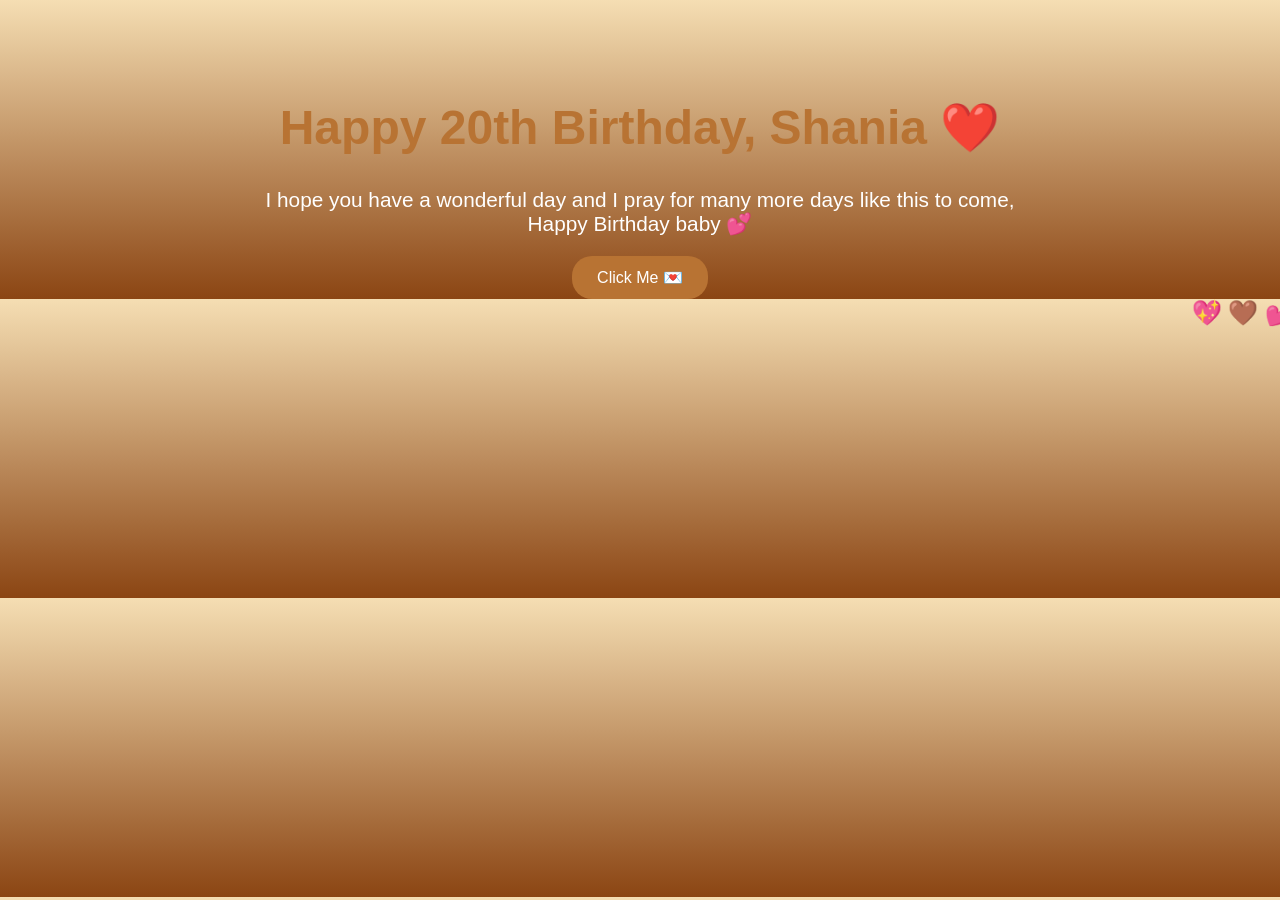
==== index.html @ 3236a1a7 "commit 1" ====
<!DOCTYPE html>
<html lang="en">
<head>
    <meta charset="UTF-8">
    <title>Happy Birthday Shania ❤️</title>
    <link rel="stylesheet" href="style.css">
</head>
<body>

    <div class="container">
        <h1 class="fade-in">Happy 20th Birthday, Shania ❤️</h1>
        
        <p class="fade-in delay">
            I hope you have a wonderful day and I pray for many more days like this to come,<br>
            Happy Birthday baby 💕
        </p>

        <button onclick="showSurprise()">Click Me 💌</button>

        <p id="hiddenMessage">
            You make my life brighter in ways you don’t even realize 💖
        </p>
    </div>

    <div class="hearts"></div>

    <script src="script.js"></script>
</body>
</html>
---- style.css ----
body {
    margin: 0;
    font-family: 'Segoe UI', sans-serif;
    background: linear-gradient(to bottom, #f5deb3, #8b4513); /* chamois → mahogany */
    color: #fff;
    text-align: center;
    overflow: hidden;
}

.container {
    margin-top: 100px;
}

h1 {
    color: #b87333; /* copper */
    font-size: 3em;
}

p {
    font-size: 1.3em;
    margin: 20px;
}

button {
    padding: 12px 25px;
    font-size: 16px;
    border: none;
    border-radius: 20px;
    background-color: #b87333; /* copper */
    color: white;
    cursor: pointer;
}

button:hover {
    background-color: #a0522d;
}

#hiddenMessage {
    display: none;
    margin-top: 20px;
    font-size: 1.2em;
    color: #ffc0cb; /* pink */
}

/* Fade-in animation */
.fade-in {
    opacity: 0;
    animation: fadeIn 2s forwards;
}

.delay {
    animation-delay: 2s;
}

@keyframes fadeIn {
    to {
        opacity: 1;
    }
}

/* Floating hearts */
.hearts::before,
.hearts::after {
    content: "💖 🤎 💕 🤎 💗";
    position: absolute;
    width: 100%;
    animation: float 10s linear infinite;
    font-size: 24px;
}

@keyframes float {
    from {
        transform: translateY(100vh);
    }
    to {
        transform: translateY(-10vh);
    }
}
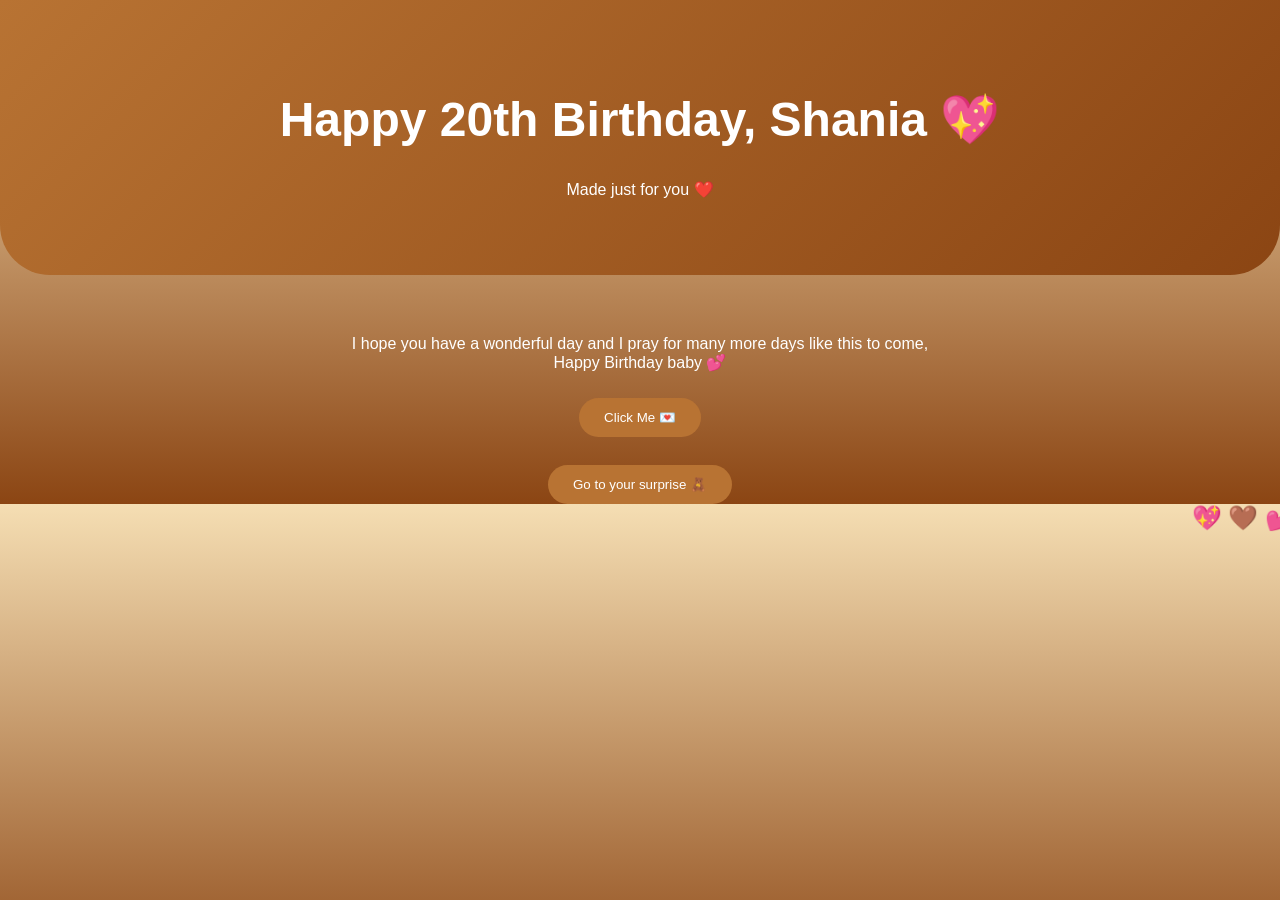
==== commit 6e2df37c: "Added images, another html and changed code" ====
--- a/index.html
+++ b/index.html
@@ -7,10 +7,13 @@
 </head>
 <body>
 
+    <div class="hero">
+        <h1>Happy 20th Birthday, Shania 💖</h1>
+        <p>Made just for you ❤️</p>
+    </div>
+
     <div class="container">
-        <h1 class="fade-in">Happy 20th Birthday, Shania ❤️</h1>
-        
-        <p class="fade-in delay">
+        <p class="fade-in">
             I hope you have a wonderful day and I pray for many more days like this to come,<br>
             Happy Birthday baby 💕
         </p>
@@ -20,6 +23,12 @@
         <p id="hiddenMessage">
             You make my life brighter in ways you don’t even realize 💖
         </p>
+
+        <br><br>
+
+        <a href="second.html">
+            <button>Go to your surprise 🧸</button>
+        </a>
     </div>
 
     <div class="hearts"></div>
--- a/style.css
+++ b/style.css
@@ -1,34 +1,37 @@
 body {
     margin: 0;
     font-family: 'Segoe UI', sans-serif;
-    background: linear-gradient(to bottom, #f5deb3, #8b4513); /* chamois → mahogany */
-    color: #fff;
+    background: linear-gradient(to bottom, #f5deb3, #8b4513);
+    color: white;
     text-align: center;
-    overflow: hidden;
+    overflow-x: hidden;
 }
 
-.container {
-    margin-top: 100px;
+/* HERO */
+.hero {
+    background: linear-gradient(135deg, #b87333, #8b4513);
+    padding: 60px 20px;
+    border-bottom-left-radius: 50px;
+    border-bottom-right-radius: 50px;
 }
 
-h1 {
-    color: #b87333; /* copper */
+.hero h1 {
     font-size: 3em;
 }
 
-p {
-    font-size: 1.3em;
-    margin: 20px;
+/* MAIN */
+.container {
+    margin-top: 60px;
 }
 
 button {
     padding: 12px 25px;
-    font-size: 16px;
     border: none;
     border-radius: 20px;
-    background-color: #b87333; /* copper */
+    background-color: #b87333;
     color: white;
     cursor: pointer;
+    margin-top: 10px;
 }
 
 button:hover {
@@ -38,18 +41,13 @@
 #hiddenMessage {
     display: none;
     margin-top: 20px;
-    font-size: 1.2em;
-    color: #ffc0cb; /* pink */
+    color: #ffc0cb;
 }
 
-/* Fade-in animation */
+/* FADE */
 .fade-in {
     opacity: 0;
     animation: fadeIn 2s forwards;
-}
-
-.delay {
-    animation-delay: 2s;
 }
 
 @keyframes fadeIn {
@@ -58,9 +56,8 @@
     }
 }
 
-/* Floating hearts */
-.hearts::before,
-.hearts::after {
+/* HEARTS */
+.hearts::before {
     content: "💖 🤎 💕 🤎 💗";
     position: absolute;
     width: 100%;
@@ -69,10 +66,32 @@
 }
 
 @keyframes float {
-    from {
-        transform: translateY(100vh);
-    }
-    to {
-        transform: translateY(-10vh);
-    }
+    from { transform: translateY(100vh); }
+    to { transform: translateY(-10vh); }
+}
+
+/* IMAGES */
+.images {
+    display: flex;
+    justify-content: center;
+    gap: 20px;
+    margin: 30px;
+}
+
+.images img {
+    width: 150px;
+    border-radius: 20px;
+    cursor: pointer;
+    transition: transform 0.3s;
+}
+
+.images img:hover {
+    transform: scale(1.1);
+}
+
+/* CLICK MESSAGE */
+#clickMessage {
+    margin-top: 20px;
+    font-size: 1.3em;
+    color: #ffc0cb;
 }
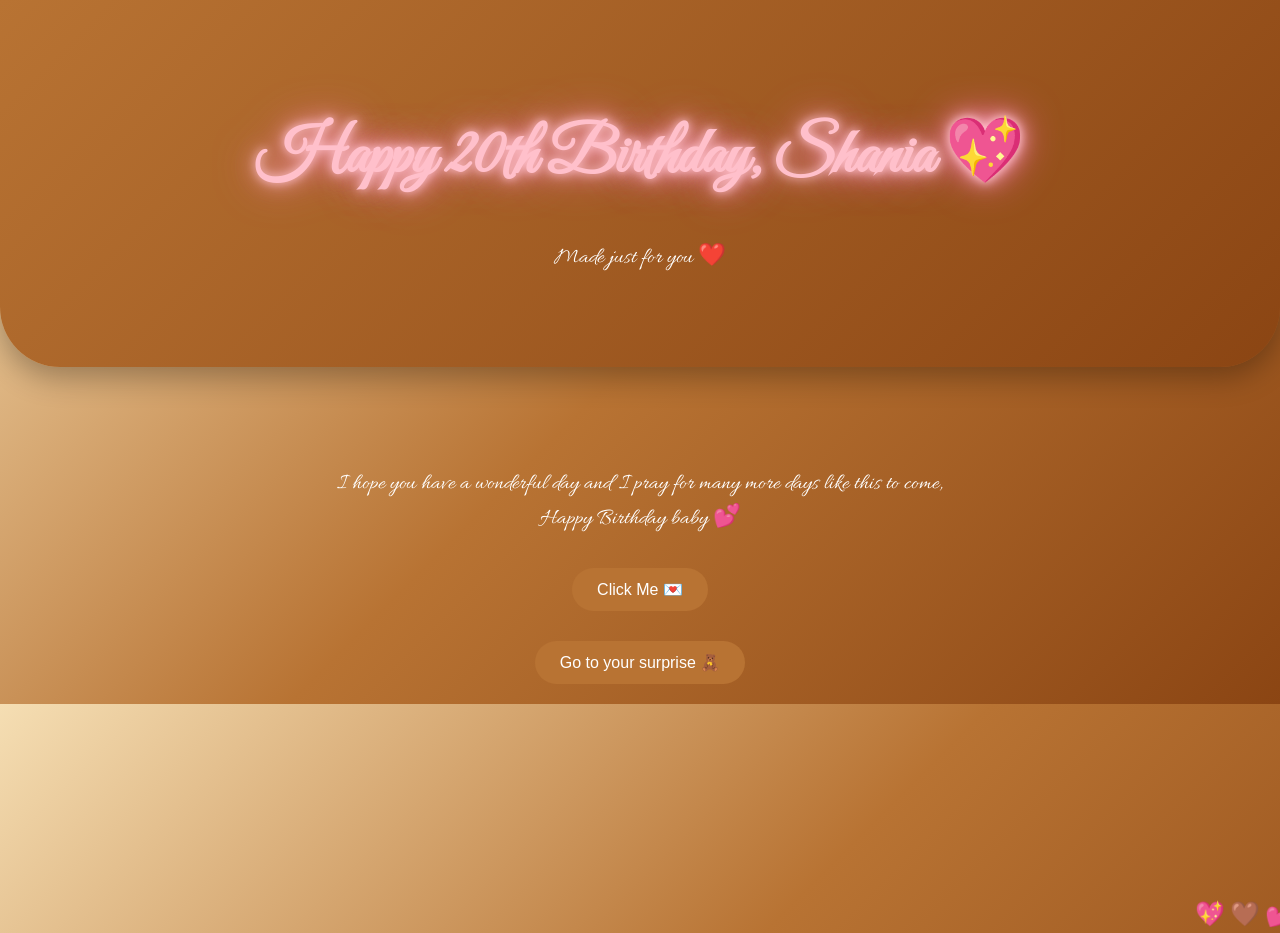
==== commit dbe08b8a: "changes n' shtuff" ====
--- a/index.html
+++ b/index.html
@@ -3,6 +3,10 @@
 <head>
     <meta charset="UTF-8">
     <title>Happy Birthday Shania ❤️</title>
+
+    <!-- Cursive + elegant fonts -->
+    <link href="https://fonts.googleapis.com/css2?family=Great+Vibes&family=Allura&display=swap" rel="stylesheet">
+
     <link rel="stylesheet" href="style.css">
 </head>
 <body>
--- a/style.css
+++ b/style.css
@@ -1,50 +1,135 @@
+@import url('https://fonts.googleapis.com/css2?family=Great+Vibes&family=Allura&display=swap');
+
+/* ===== GLOBAL ===== */
 body {
     margin: 0;
-    font-family: 'Segoe UI', sans-serif;
-    background: linear-gradient(to bottom, #f5deb3, #8b4513);
+    font-family: 'Allura', cursive;
+    background: linear-gradient(135deg, #f5deb3, #b87333, #8b4513);
     color: white;
     text-align: center;
     overflow-x: hidden;
 }
 
-/* HERO */
+/* ===== HERO HEADER ===== */
 .hero {
     background: linear-gradient(135deg, #b87333, #8b4513);
-    padding: 60px 20px;
-    border-bottom-left-radius: 50px;
-    border-bottom-right-radius: 50px;
+    padding: 70px 20px;
+    border-bottom-left-radius: 60px;
+    border-bottom-right-radius: 60px;
+    box-shadow: 0 10px 30px rgba(0,0,0,0.3);
 }
 
+/* ✨ Glowing Name */
 .hero h1 {
-    font-size: 3em;
+    font-family: 'Great Vibes', cursive;
+    font-size: 4em;
+    color: #ffc0cb;
+    text-shadow:
+        0 0 10px #ffc0cb,
+        0 0 20px #ffb6c1,
+        0 0 40px #ff69b4;
+    animation: glow 2.5s infinite ease-in-out;
 }
 
-/* MAIN */
+@keyframes glow {
+    0% {
+        text-shadow: 0 0 5px #ffc0cb, 0 0 10px #ffb6c1;
+    }
+    50% {
+        text-shadow: 0 0 20px #ffc0cb, 0 0 40px #ff69b4;
+    }
+    100% {
+        text-shadow: 0 0 5px #ffc0cb, 0 0 10px #ffb6c1;
+    }
+}
+
+/* ===== TEXT ===== */
+p {
+    font-size: 1.4em;
+    line-height: 1.6;
+    margin: 20px;
+}
+
+/* ===== CONTAINER ===== */
 .container {
     margin-top: 60px;
+    padding: 20px;
 }
 
+/* ===== BUTTONS ===== */
 button {
     padding: 12px 25px;
     border: none;
-    border-radius: 20px;
-    background-color: #b87333;
+    border-radius: 25px;
+    background: #b87333;
     color: white;
+    font-size: 16px;
     cursor: pointer;
+    transition: 0.3s;
     margin-top: 10px;
 }
 
 button:hover {
-    background-color: #a0522d;
+    background: #a0522d;
+    transform: scale(1.05);
 }
 
+/* ===== HIDDEN MESSAGE ===== */
 #hiddenMessage {
     display: none;
     margin-top: 20px;
     color: #ffc0cb;
+    font-size: 1.3em;
 }
 
-/* FADE */
+/* ===== SECOND PAGE IMAGES ===== */
+.images {
+    display: flex;
+    justify-content: center;
+    flex-wrap: wrap;
+    gap: 20px;
+    margin: 30px;
+}
+
+.images img {
+    width: 160px;
+    border-radius: 20px;
+    cursor: pointer;
+    transition: 0.3s;
+    box-shadow: 0 5px 15px rgba(0,0,0,0.3);
+}
+
+.images img:hover {
+    transform: scale(1.1);
+}
+
+/* ===== CLICK MESSAGE ===== */
+#clickMessage {
+    margin-top: 20px;
+    font-size: 1.5em;
+    color: #ffc0cb;
+}
+
+/* ===== FLOATING HEARTS ===== */
+.hearts::before {
+    content: "💖 🤎 💕 🤎 💗";
+    position: absolute;
+    width: 100%;
+    font-size: 24px;
+    animation: float 10s linear infinite;
+    top: 100%;
+}
+
+@keyframes float {
+    from {
+        transform: translateY(100vh);
+    }
+    to {
+        transform: translateY(-20vh);
+    }
+}
+
+/* ===== SMALL FADE EFFECT ===== */
 .fade-in {
     opacity: 0;
     animation: fadeIn 2s forwards;
@@ -56,42 +141,7 @@
     }
 }
 
-/* HEARTS */
-.hearts::before {
-    content: "💖 🤎 💕 🤎 💗";
-    position: absolute;
-    width: 100%;
-    animation: float 10s linear infinite;
-    font-size: 24px;
-}
-
-@keyframes float {
-    from { transform: translateY(100vh); }
-    to { transform: translateY(-10vh); }
-}
-
-/* IMAGES */
-.images {
-    display: flex;
-    justify-content: center;
-    gap: 20px;
-    margin: 30px;
-}
-
-.images img {
-    width: 150px;
-    border-radius: 20px;
-    cursor: pointer;
-    transition: transform 0.3s;
-}
-
-.images img:hover {
-    transform: scale(1.1);
-}
-
-/* CLICK MESSAGE */
-#clickMessage {
-    margin-top: 20px;
-    font-size: 1.3em;
-    color: #ffc0cb;
+/* ===== LINKS ===== */
+a {
+    text-decoration: none;
 }
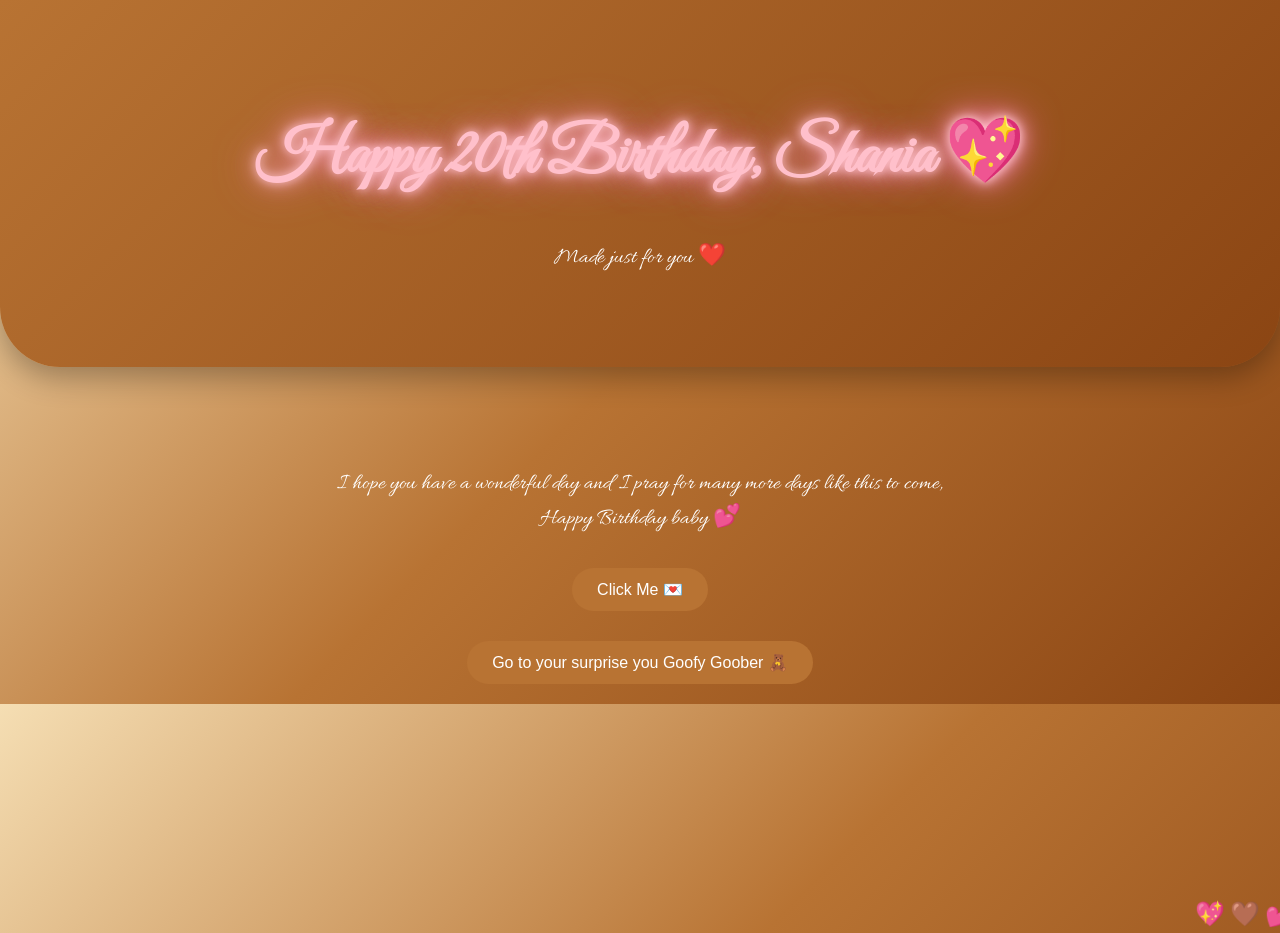
==== commit 6107976c: "goofy goober" ====
--- a/index.html
+++ b/index.html
@@ -10,6 +10,10 @@
     <link rel="stylesheet" href="style.css">
 </head>
 <body>
+
+<audio id="bgMusic" loop>
+    <source src="From The Start - Laufey but it's the best part.mp3" type="audio/mpeg">
+</audio>
 
     <div class="hero">
         <h1>Happy 20th Birthday, Shania 💖</h1>
@@ -25,13 +29,13 @@
         <button onclick="showSurprise()">Click Me 💌</button>
 
         <p id="hiddenMessage">
-            You make my life brighter in ways you don’t even realize 💖
+            You make my life brighter in ways you don’t even realize. I LOVE YOUU 💖
         </p>
 
         <br><br>
 
         <a href="second.html">
-            <button>Go to your surprise 🧸</button>
+            <button>Go to your surprise you Goofy Goober 🧸</button>
         </a>
     </div>
 
--- a/style.css
+++ b/style.css
@@ -144,4 +144,36 @@
 /* ===== LINKS ===== */
 a {
     text-decoration: none;
+}
+
+.sparkle {
+    position: absolute;
+    pointer-events: none;
+    font-size: 14px;
+    animation: fadeOut 0.8s linear forwards;
+}
+
+@keyframes fadeOut {
+    from {
+        opacity: 1;
+        transform: scale(1);
+    }
+    to {
+        opacity: 0;
+        transform: scale(2);
+    }
+}
+
+.love-letter {
+    display: none;
+    position: fixed;
+    top: 20%;
+    left: 50%;
+    transform: translateX(-50%);
+    background: #8b4513;
+    padding: 30px;
+    border-radius: 20px;
+    box-shadow: 0 10px 30px rgba(0,0,0,0.5);
+    width: 80%;
+    max-width: 400px;
 }
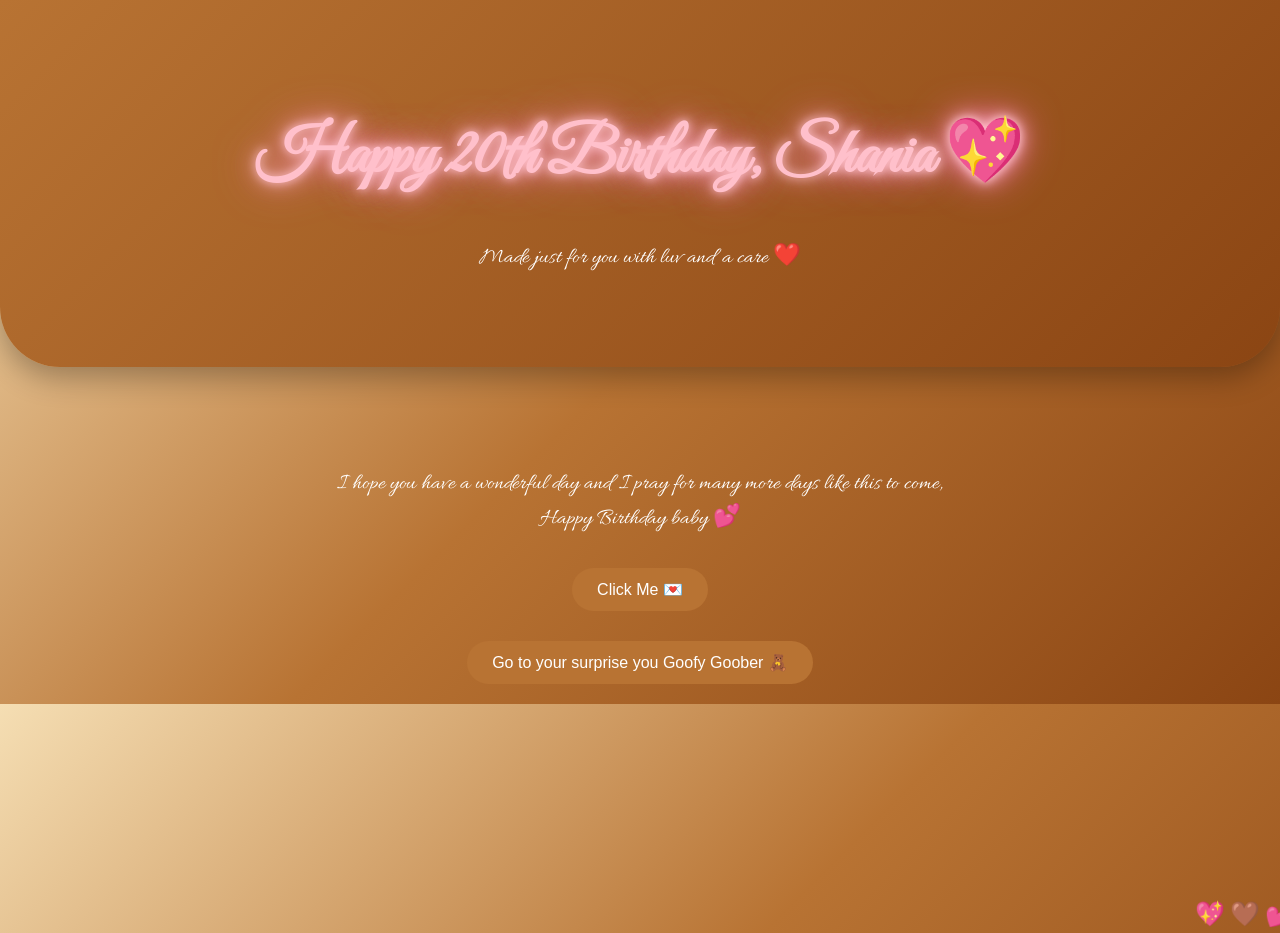
==== commit eef620ee: "care" ====
--- a/index.html
+++ b/index.html
@@ -17,7 +17,7 @@
 
     <div class="hero">
         <h1>Happy 20th Birthday, Shania 💖</h1>
-        <p>Made just for you ❤️</p>
+        <p>Made just for you with luv and a care ❤️</p>
     </div>
 
     <div class="container">
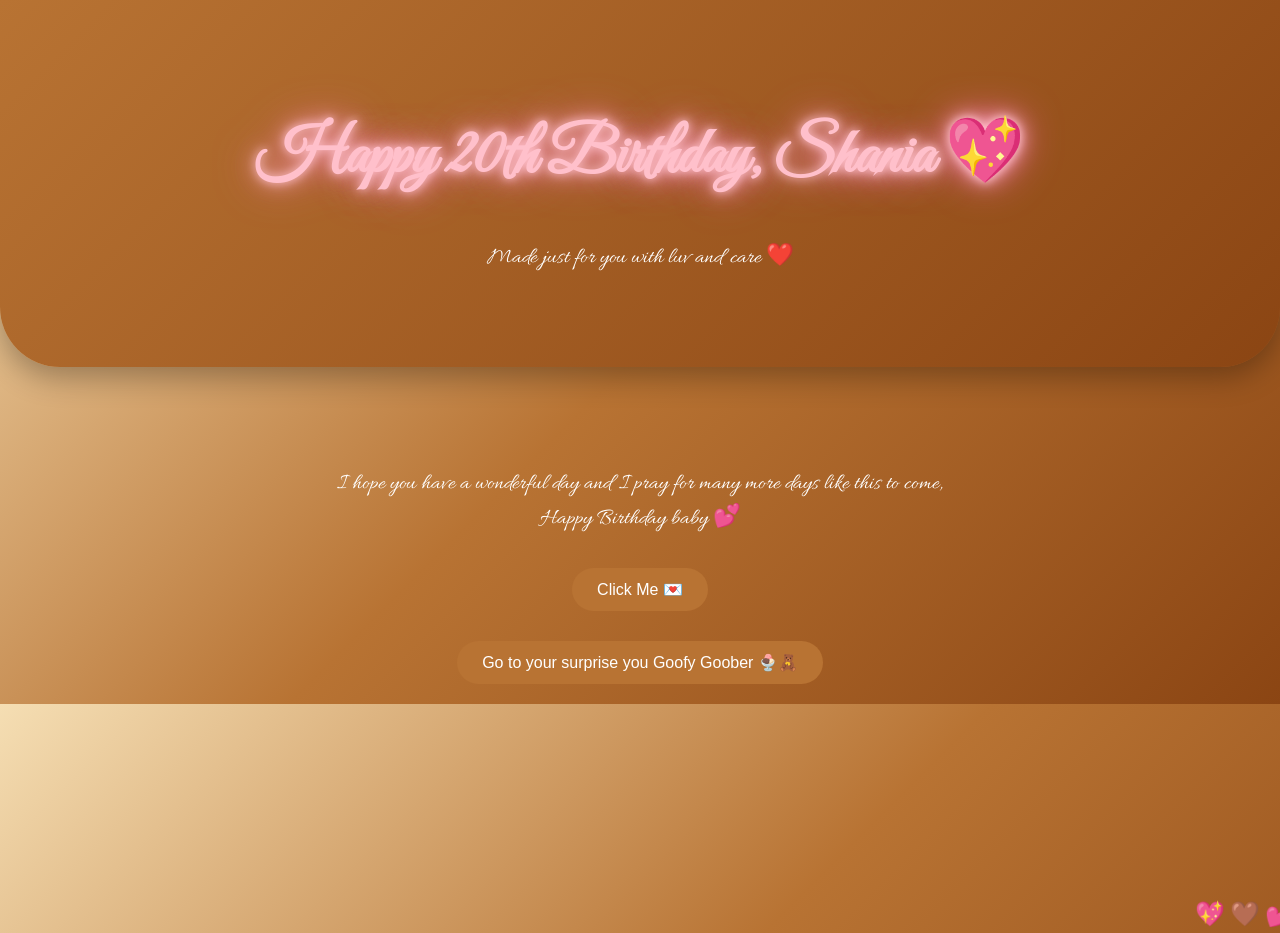
==== commit b2c682e1: "meow" ====
--- a/index.html
+++ b/index.html
@@ -17,7 +17,7 @@
 
     <div class="hero">
         <h1>Happy 20th Birthday, Shania 💖</h1>
-        <p>Made just for you with luv and a care ❤️</p>
+        <p>Made just for you with luv and care ❤️</p>
     </div>
 
     <div class="container">
@@ -35,7 +35,7 @@
         <br><br>
 
         <a href="second.html">
-            <button>Go to your surprise you Goofy Goober 🧸</button>
+            <button>Go to your surprise you Goofy Goober 🍨🧸</button>
         </a>
     </div>
 
